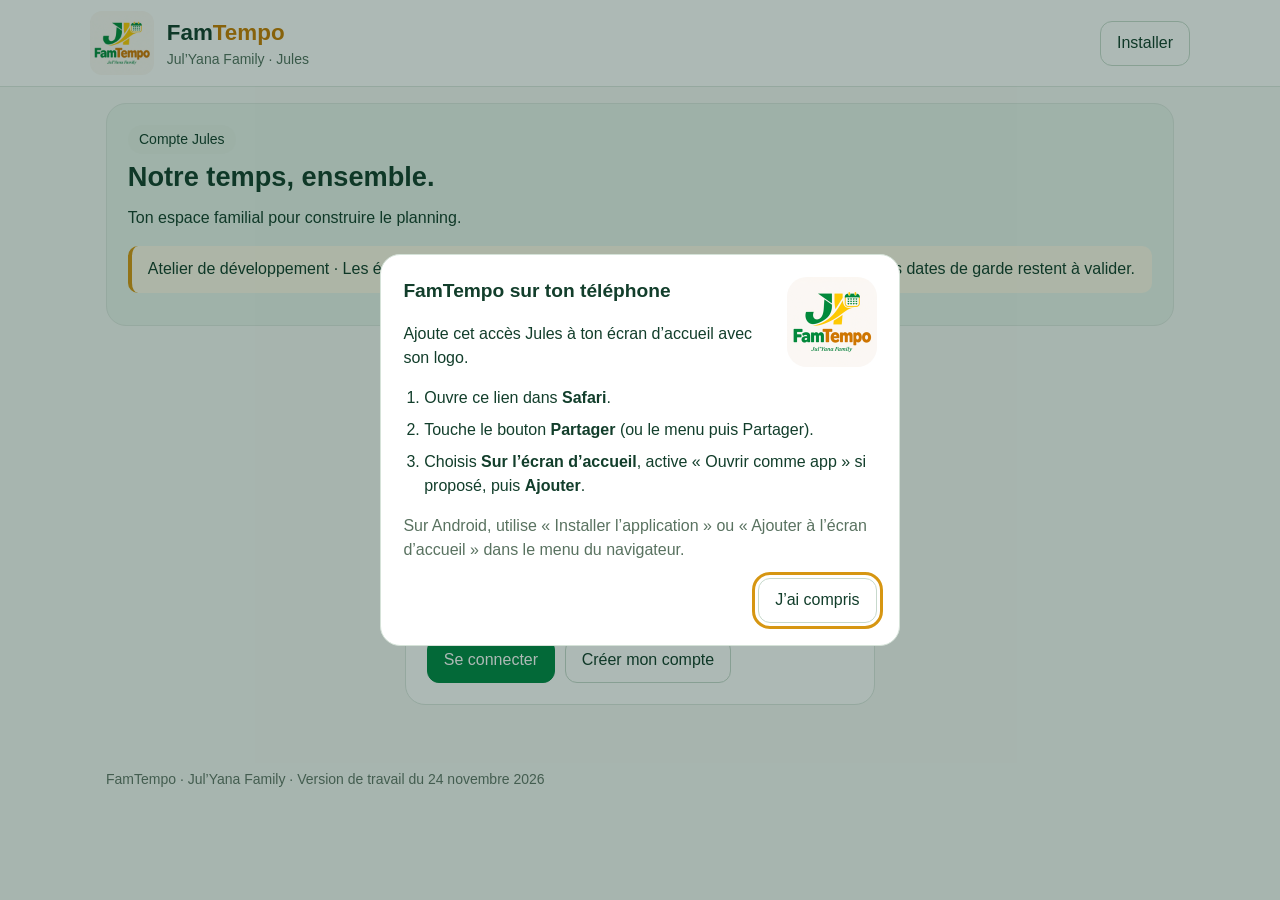
==== famtempo/index.html @ f8d52c72 "Keep the account email private on the public sign-in page" ====
<!doctype html><html lang="fr"><head><meta charset="utf-8"><meta name="viewport" content="width=device-width,initial-scale=1,viewport-fit=cover"><meta name="theme-color" content="#008744"><meta name="apple-mobile-web-app-capable" content="yes"><meta name="apple-mobile-web-app-status-bar-style" content="default"><meta name="apple-mobile-web-app-title" content="FamTempo"><meta name="referrer" content="no-referrer"><meta name="robots" content="noindex,nofollow"><title>FamTempo · Jules</title><link rel="apple-touch-icon" sizes="180x180" href="/famtempo/assets/jules-180.png"><link rel="icon" href="/famtempo/assets/jules-192.png"><link rel="manifest" href="./manifest.webmanifest"><link rel="stylesheet" href="/famtempo/style.css?v=1"><script defer src="/famtempo/app.js?v=1"></script></head>
<body data-profile="jules"><header><img src="/famtempo/assets/jules-192.png" alt="Logo FamTempo Jules"><div><div class="brand">Fam<span>Tempo</span></div><div class="sub">Jul’Yana Family · Jules</div></div><div class="header-actions"><button id="install-open">Installer</button></div></header><main>
<section class="panel hero"><span class="badge">Compte Jules</span><h1>Notre temps, ensemble.</h1><p>Ton espace familial pour construire le planning.</p><div class="notice">Atelier de développement · Les événements sont des exemples fictifs partagés entre les quatre accès. Les dates de garde restent à valider.</div></section>
<p id="status" role="status" aria-live="polite"></p>
<section id="auth" class="panel auth" ><h2>Bienvenue Jules</h2><p>Connecte-toi à ton compte personnel.</p><form id="auth-form"><label>E-mail<input id="email" type="email" autocomplete="username" required></label><label>Mot de passe<input id="password" type="password" autocomplete="current-password" minlength="8" required></label><div class="row"><button class="primary" id="signin">Se connecter</button><button id="signup" type="button">Créer mon compte</button></div></form></section>
<section id="app" hidden><div class="panel"><div class="row between"><label>Vue <select id="calendar-view"></select></label><div class="row"><button id="refresh">Actualiser</button><button id="new-event" class="primary">Ajouter</button></div></div><div id="filters" class="filters"></div><div class="row month-nav between"><button id="prev" aria-label="Mois précédent">‹</button><h2 id="month" class="month-label"></h2><button id="next" aria-label="Mois suivant">›</button></div><div id="grid" class="calendar" aria-label="Calendrier mensuel"></div><p class="muted sub">Chaque journée représente la nuit qui suit. Le jour de fin correspond au passage et n’est pas compté comme une nuit.</p><p id="sync" class="sync" aria-live="polite">Connexion…</p><h2>Les périodes du mois</h2><div id="agenda"></div></div><div class="row between"><span class="muted sub">Propositions modifiables selon les droits du profil.</span><button id="logout" hidden>Se déconnecter</button></div></section>
</main><footer>FamTempo · Jul’Yana Family · Version de travail du 24 novembre 2026</footer>
<dialog id="event-dialog"><h2 id="event-heading"></h2><p id="edit-note" class="muted"></p><form id="event-form"><input id="event-id" type="hidden"><input id="event-revision" type="hidden"><label>Calendrier<select id="event-calendar" required></select></label><label>Intitulé<input id="event-title" maxlength="160" required></label><label>Début<input id="event-start" type="date" required></label><label>Heure de passage (facultative)<input id="event-start-time" type="time"></label><label>Fin · jour de passage<input id="event-end" type="date" required></label><label>Heure de fin (facultative)<input id="event-end-time" type="time"></label><p id="event-error" class="error" role="alert"></p><div class="actions"><button type="button" id="close-event">Fermer</button><button class="primary" id="save-event">Enregistrer</button></div></form></dialog>
<dialog id="install-dialog" class="install"><img class="install-icon" src="/famtempo/assets/jules-180.png" alt="Icône Jules"><h2>FamTempo sur ton téléphone</h2><p>Ajoute cet accès Jules à ton écran d’accueil avec son logo.</p><ol><li>Ouvre ce lien dans <strong>Safari</strong>.</li><li>Touche le bouton <strong>Partager</strong> (ou le menu puis Partager).</li><li>Choisis <strong>Sur l’écran d’accueil</strong>, active « Ouvrir comme app » si proposé, puis <strong>Ajouter</strong>.</li></ol><p class="muted">Sur Android, utilise « Installer l’application » ou « Ajouter à l’écran d’accueil » dans le menu du navigateur.</p><button id="native-install" class="primary" hidden>Installer l’application</button><div class="actions"><button id="install-close">J’ai compris</button></div></dialog>
<dialog id="password-dialog"><h2>Active ton compte Jules</h2><p>Choisis ton mot de passe personnel pour retrouver FamTempo sur tes appareils.</p><form id="password-form"><label>Nouveau mot de passe<input id="new-password" type="password" autocomplete="new-password" minlength="10" required></label><p id="password-error" class="error" role="alert"></p><button id="set-password" class="primary">Enregistrer mon mot de passe</button></form></dialog>
</body></html>
---- famtempo/style.css ----
:root{font:16px/1.5 -apple-system,BlinkMacSystemFont,'Segoe UI',sans-serif;color:#123e2b;background:#f6f8f5;--green:#008744;--amber:#c67d00}*{box-sizing:border-box}body{margin:0;padding-bottom:env(safe-area-inset-bottom)}button,input,select{font:inherit}button,select{min-height:44px}button{cursor:pointer;border:1px solid #c7d9cc;border-radius:12px;background:white;padding:.6rem 1rem;color:#123e2b}button.primary{background:#008744;color:white;border-color:#008744}button:disabled{opacity:.5;cursor:wait}button:focus-visible,a:focus-visible,input:focus-visible,select:focus-visible{outline:3px solid #d69612;outline-offset:3px}header{background:white;border-bottom:1px solid #dce6df;padding:.7rem max(1rem,calc((100vw - 1100px)/2));display:flex;align-items:center;gap:.8rem}header img{width:64px;height:64px;object-fit:contain;border-radius:12px}.brand{font-size:1.4rem;font-weight:800}.brand span{color:var(--amber)}.sub{font-size:.875rem;color:#52705e}.header-actions{margin-left:auto}main{max-width:1100px;margin:auto;padding:1rem}h1{font-size:1.7rem;margin:.2rem 0}h2{font-size:1.2rem}p{margin:.5rem 0 1rem}.panel{background:white;border:1px solid #dce6df;border-radius:20px;padding:1.3rem;margin-bottom:1rem}.hero{background:#e9f4ec}.badge{display:inline-block;background:#e7f1e8;border-radius:20px;padding:.25rem .7rem;font-size:.875rem}.notice{border-left:4px solid #d69612;padding:.7rem 1rem;background:#fff9e9;border-radius:10px;margin:.7rem 0}label{display:block;margin:.6rem 0}input,select{border:1px solid #c4d5ca;border-radius:10px;padding:.6rem;background:white;max-width:100%;color:#123e2b}input:not([type=checkbox]),form select{width:100%}.auth{max-width:470px;margin:2rem auto}.row{display:flex;gap:.6rem;align-items:center;flex-wrap:wrap}.row.between{justify-content:space-between}.muted{color:#597260}.filters{display:flex;flex-wrap:wrap;gap:.5rem}.filters label{border:1px solid #d9e6dc;border-radius:20px;padding:.3rem .7rem;font-size:.875rem}.calendar{display:grid;grid-template-columns:repeat(7,minmax(0,1fr));gap:1px;background:#dce6df;border:1px solid #dce6df;border-radius:16px;overflow:hidden;margin:1rem 0}.weekday{background:#edf4ee;text-align:center;padding:.5rem;font-size:.875rem;font-weight:600}.day{background:white;min-height:120px;padding:.35rem;overflow:hidden}.day.empty{background:#f4f7f3}.number{font-size:.875rem;margin-bottom:.3rem}.today .number{background:#008744;color:white;border-radius:20px;width:27px;text-align:center}.event{display:block;width:100%;min-height:0;text-align:left;border:0;border-left:3px solid var(--event-color);border-radius:5px;background:#edf5ef;padding:.25rem .3rem;margin-bottom:.3rem;font-size:.8rem;overflow-wrap:anywhere}.event.proposed{border-left-style:dashed}.agenda-item{padding:.7rem 0;border-bottom:1px solid #e2eae4}.agenda-item button{text-align:left;width:100%}.sync{font-size:.875rem}.error{color:#a22b20}.ok{color:#006b39}[hidden]{display:none!important}dialog{border:1px solid #d5e2d8;border-radius:20px;max-width:520px;width:calc(100% - 2rem);padding:1.4rem;color:#123e2b}dialog::backdrop{background:#0b2f2255}dialog h2{margin-top:0}.actions{display:flex;gap:.6rem;flex-wrap:wrap;justify-content:flex-end;margin-top:1rem}.install-icon{width:90px;border-radius:20px;float:right;margin:0 0 1rem 1rem}.install ol{padding-left:1.3rem}.install li{margin:.5rem 0}a{color:#00753c}.nav-link{font-size:.875rem}footer{max-width:1100px;margin:auto;padding:1rem;color:#607567;font-size:.875rem}@media(max-width:600px){main{padding:.7rem}.panel{padding:1rem;border-radius:16px}header{padding:.5rem .7rem}header img{width:50px;height:50px}.brand{font-size:1.2rem}.day{min-height:86px;padding:.2rem}.event{font-size:.68rem;padding:.18rem .2rem}.weekday{font-size:.75rem}.month-label{font-size:1.1rem}.month-nav{width:100%;justify-content:space-between}.header-actions button{padding:.4rem .6rem;font-size:.875rem}}
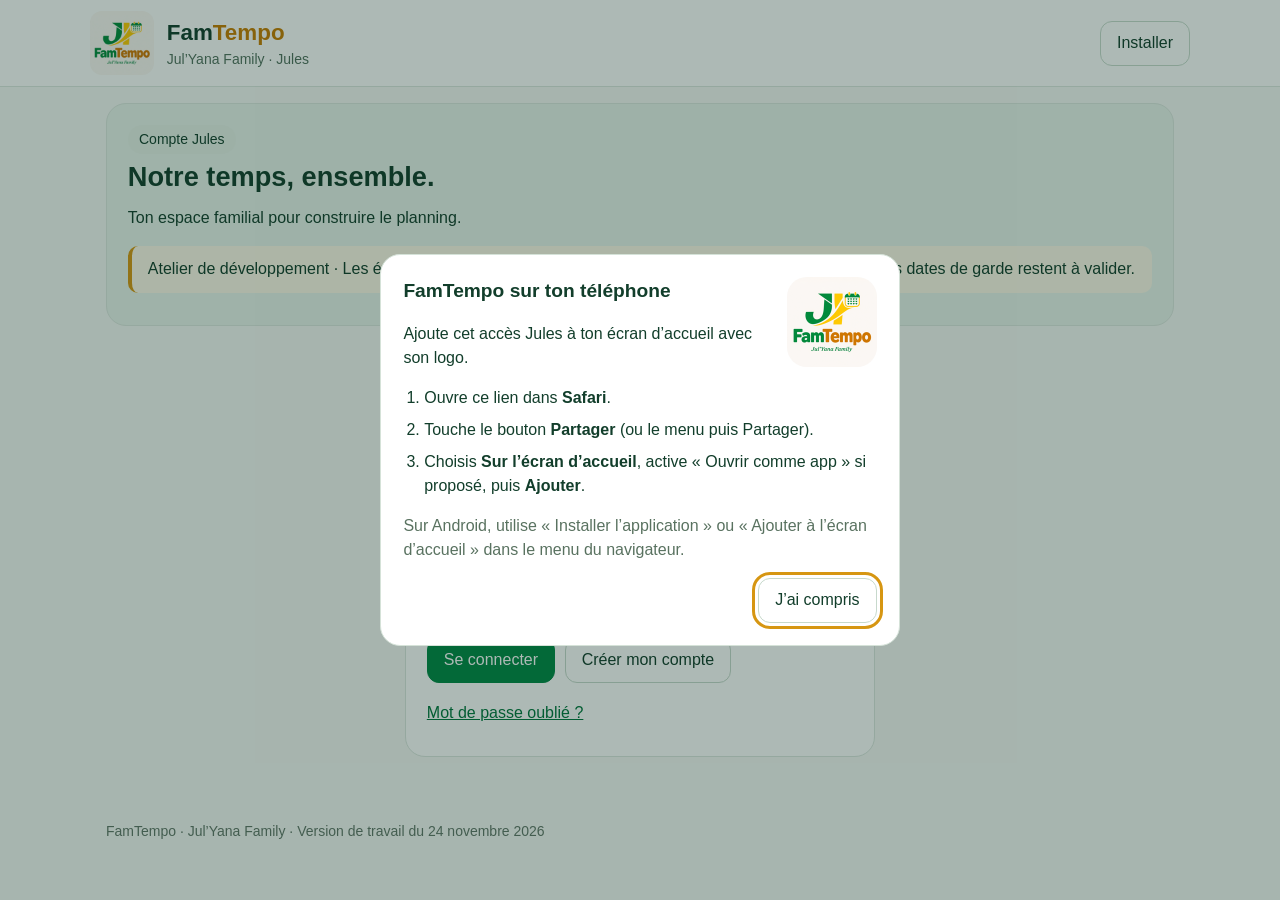
==== commit 0191af0f: "Add forgotten password email flow and handle Supabase recovery redirects" ====
--- a/famtempo/index.html
+++ b/famtempo/index.html
@@ -1,11 +1,13 @@
-<!doctype html><html lang="fr"><head><meta charset="utf-8"><meta name="viewport" content="width=device-width,initial-scale=1,viewport-fit=cover"><meta name="theme-color" content="#008744"><meta name="apple-mobile-web-app-capable" content="yes"><meta name="apple-mobile-web-app-status-bar-style" content="default"><meta name="apple-mobile-web-app-title" content="FamTempo"><meta name="referrer" content="no-referrer"><meta name="robots" content="noindex,nofollow"><title>FamTempo · Jules</title><link rel="apple-touch-icon" sizes="180x180" href="/famtempo/assets/jules-180.png"><link rel="icon" href="/famtempo/assets/jules-192.png"><link rel="manifest" href="./manifest.webmanifest"><link rel="stylesheet" href="/famtempo/style.css?v=1"><script defer src="/famtempo/app.js?v=1"></script></head>
+<!doctype html><html lang="fr"><head><meta charset="utf-8"><meta name="viewport" content="width=device-width,initial-scale=1,viewport-fit=cover"><meta name="theme-color" content="#008744"><meta name="apple-mobile-web-app-capable" content="yes"><meta name="apple-mobile-web-app-status-bar-style" content="default"><meta name="apple-mobile-web-app-title" content="FamTempo"><meta name="referrer" content="no-referrer"><meta name="robots" content="noindex,nofollow"><title>FamTempo · Jules</title><link rel="apple-touch-icon" sizes="180x180" href="/famtempo/assets/jules-180.png"><link rel="icon" href="/famtempo/assets/jules-192.png"><link rel="manifest" href="./manifest.webmanifest"><link rel="stylesheet" href="/famtempo/style.css?v=5"><script type="module" src="/famtempo/app.js?v=5"></script></head>
 <body data-profile="jules"><header><img src="/famtempo/assets/jules-192.png" alt="Logo FamTempo Jules"><div><div class="brand">Fam<span>Tempo</span></div><div class="sub">Jul’Yana Family · Jules</div></div><div class="header-actions"><button id="install-open">Installer</button></div></header><main>
 <section class="panel hero"><span class="badge">Compte Jules</span><h1>Notre temps, ensemble.</h1><p>Ton espace familial pour construire le planning.</p><div class="notice">Atelier de développement · Les événements sont des exemples fictifs partagés entre les quatre accès. Les dates de garde restent à valider.</div></section>
 <p id="status" role="status" aria-live="polite"></p>
-<section id="auth" class="panel auth" ><h2>Bienvenue Jules</h2><p>Connecte-toi à ton compte personnel.</p><form id="auth-form"><label>E-mail<input id="email" type="email" autocomplete="username" required></label><label>Mot de passe<input id="password" type="password" autocomplete="current-password" minlength="8" required></label><div class="row"><button class="primary" id="signin">Se connecter</button><button id="signup" type="button">Créer mon compte</button></div></form></section>
-<section id="app" hidden><div class="panel"><div class="row between"><label>Vue <select id="calendar-view"></select></label><div class="row"><button id="refresh">Actualiser</button><button id="new-event" class="primary">Ajouter</button></div></div><div id="filters" class="filters"></div><div class="row month-nav between"><button id="prev" aria-label="Mois précédent">‹</button><h2 id="month" class="month-label"></h2><button id="next" aria-label="Mois suivant">›</button></div><div id="grid" class="calendar" aria-label="Calendrier mensuel"></div><p class="muted sub">Chaque journée représente la nuit qui suit. Le jour de fin correspond au passage et n’est pas compté comme une nuit.</p><p id="sync" class="sync" aria-live="polite">Connexion…</p><h2>Les périodes du mois</h2><div id="agenda"></div></div><div class="row between"><span class="muted sub">Propositions modifiables selon les droits du profil.</span><button id="logout" hidden>Se déconnecter</button></div></section>
+<section id="auth" class="panel auth" ><h2>Bienvenue Jules</h2><p>Connecte-toi à ton compte personnel.</p><form id="auth-form"><label>E-mail<input id="email" type="email" autocomplete="username" required></label><label>Mot de passe<input id="password" type="password" autocomplete="current-password" minlength="8" required></label><div class="row"><button class="primary" id="signin">Se connecter</button><button id="signup" type="button">Créer mon compte</button></div></form><button id="forgot-password" type="button" class="text-button">Mot de passe oublié ?</button></section>
+<section id="app" hidden><div class="panel"><div class="row between"><label>Vue <select id="calendar-view"></select></label><div class="row"><button id="refresh">Actualiser</button><button id="new-custody" class="primary">Ajouter une garde</button><button id="new-event">Autre événement</button></div></div><div class="row planning-actions"><button id="new-alternance">Créer une alternance</button><button id="new-vacation">Prévoir des vacances</button></div><div id="filters" class="filters"></div><div class="row month-nav between"><button id="prev" aria-label="Mois précédent">‹</button><h2 id="month" class="month-label"></h2><button id="next" aria-label="Mois suivant">›</button></div><div id="grid" class="calendar" aria-label="Calendrier mensuel"></div><p class="muted sub">Chaque journée représente la nuit qui suit. Le jour de fin correspond au passage et n’est pas compté comme une nuit.</p><p id="sync" class="sync" aria-live="polite">Connexion…</p><h2>Les périodes du mois</h2><div id="agenda"></div></div><div class="row between"><span class="muted sub">Propositions modifiables selon les droits du profil.</span><button id="logout" hidden>Se déconnecter</button></div></section>
 </main><footer>FamTempo · Jul’Yana Family · Version de travail du 24 novembre 2026</footer>
-<dialog id="event-dialog"><h2 id="event-heading"></h2><p id="edit-note" class="muted"></p><form id="event-form"><input id="event-id" type="hidden"><input id="event-revision" type="hidden"><label>Calendrier<select id="event-calendar" required></select></label><label>Intitulé<input id="event-title" maxlength="160" required></label><label>Début<input id="event-start" type="date" required></label><label>Heure de passage (facultative)<input id="event-start-time" type="time"></label><label>Fin · jour de passage<input id="event-end" type="date" required></label><label>Heure de fin (facultative)<input id="event-end-time" type="time"></label><p id="event-error" class="error" role="alert"></p><div class="actions"><button type="button" id="close-event">Fermer</button><button class="primary" id="save-event">Enregistrer</button></div></form></dialog>
+<dialog id="event-dialog"><h2 id="event-heading"></h2><p id="edit-note" class="muted"></p><form id="event-form"><input id="event-id" type="hidden"><input id="event-revision" type="hidden"><label id="event-calendar-label">Enfant<select id="event-calendar" required></select></label><div id="custody-fields" hidden><label>Chez quel parent ?<select id="custody-parent"></select></label><p id="time-zone" class="muted sub"></p></div><label id="title-field">Intitulé<input id="event-title" maxlength="160" required></label><label>Début<input id="event-start" type="date" required></label><label>Heure de passage (facultative)<input id="event-start-time" type="time"></label><label>Retour · jour de passage<input id="event-end" type="date" required></label><label>Heure de fin (facultative)<input id="event-end-time" type="time"></label><p id="custody-summary" class="custody-summary" aria-live="polite" hidden></p><p id="custody-warning" class="notice" role="status" hidden></p><p id="event-error" class="error" role="alert"></p><div class="actions"><button type="button" id="close-event">Fermer</button><button class="primary" id="save-event">Enregistrer</button></div></form></dialog>
+<dialog id="planning-dialog"><h2 id="planning-heading"></h2><p id="planning-note"></p><form id="planning-form"><label>Enfant<select id="planning-child" required></select></label><label id="planning-parent-label">Parent<select id="planning-parent" required></select></label><label id="planning-start-label">Début<input id="planning-start" type="date" required></label><label id="planning-end-label">Fin<input id="planning-end" type="date" required></label><label>Heure des passages<input id="planning-time" type="time"></label><p id="planning-zone" class="muted sub"></p><p id="planning-count" class="custody-summary" aria-live="polite"></p><ul id="planning-preview" class="planning-preview"></ul><p id="planning-error" class="error" role="alert"></p><div class="actions"><button id="planning-close" type="button">Fermer</button><button id="planning-save" class="primary">Enregistrer</button></div></form></dialog>
 <dialog id="install-dialog" class="install"><img class="install-icon" src="/famtempo/assets/jules-180.png" alt="Icône Jules"><h2>FamTempo sur ton téléphone</h2><p>Ajoute cet accès Jules à ton écran d’accueil avec son logo.</p><ol><li>Ouvre ce lien dans <strong>Safari</strong>.</li><li>Touche le bouton <strong>Partager</strong> (ou le menu puis Partager).</li><li>Choisis <strong>Sur l’écran d’accueil</strong>, active « Ouvrir comme app » si proposé, puis <strong>Ajouter</strong>.</li></ol><p class="muted">Sur Android, utilise « Installer l’application » ou « Ajouter à l’écran d’accueil » dans le menu du navigateur.</p><button id="native-install" class="primary" hidden>Installer l’application</button><div class="actions"><button id="install-close">J’ai compris</button></div></dialog>
-<dialog id="password-dialog"><h2>Active ton compte Jules</h2><p>Choisis ton mot de passe personnel pour retrouver FamTempo sur tes appareils.</p><form id="password-form"><label>Nouveau mot de passe<input id="new-password" type="password" autocomplete="new-password" minlength="10" required></label><p id="password-error" class="error" role="alert"></p><button id="set-password" class="primary">Enregistrer mon mot de passe</button></form></dialog>
+<dialog id="recovery-dialog"><h2>Mot de passe oublié ?</h2><p>Indique l’adresse de ton compte FamTempo pour recevoir un lien de réinitialisation.</p><form id="recovery-form"><label>Adresse e-mail<input id="recovery-email" type="email" autocomplete="email" required></label><p id="recovery-status" role="status" aria-live="polite"></p><div class="actions"><button id="recovery-close" type="button">Fermer</button><button id="recovery-send" class="primary">Recevoir le lien</button></div></form></dialog>
+<dialog id="password-dialog"><h2 id="password-heading">Nouveau mot de passe</h2><p>Choisis ton mot de passe personnel pour retrouver FamTempo sur tes appareils.</p><form id="password-form"><label>Nouveau mot de passe<input id="new-password" type="password" autocomplete="new-password" minlength="10" required></label><label>Confirme ton mot de passe<input id="confirm-password" type="password" autocomplete="new-password" minlength="10" required></label><p id="password-error" class="error" role="alert"></p><button id="set-password" class="primary">Enregistrer mon mot de passe</button></form></dialog>
 </body></html>
--- a/famtempo/style.css
+++ b/famtempo/style.css
@@ -1 +1,7 @@
 :root{font:16px/1.5 -apple-system,BlinkMacSystemFont,'Segoe UI',sans-serif;color:#123e2b;background:#f6f8f5;--green:#008744;--amber:#c67d00}*{box-sizing:border-box}body{margin:0;padding-bottom:env(safe-area-inset-bottom)}button,input,select{font:inherit}button,select{min-height:44px}button{cursor:pointer;border:1px solid #c7d9cc;border-radius:12px;background:white;padding:.6rem 1rem;color:#123e2b}button.primary{background:#008744;color:white;border-color:#008744}button:disabled{opacity:.5;cursor:wait}button:focus-visible,a:focus-visible,input:focus-visible,select:focus-visible{outline:3px solid #d69612;outline-offset:3px}header{background:white;border-bottom:1px solid #dce6df;padding:.7rem max(1rem,calc((100vw - 1100px)/2));display:flex;align-items:center;gap:.8rem}header img{width:64px;height:64px;object-fit:contain;border-radius:12px}.brand{font-size:1.4rem;font-weight:800}.brand span{color:var(--amber)}.sub{font-size:.875rem;color:#52705e}.header-actions{margin-left:auto}main{max-width:1100px;margin:auto;padding:1rem}h1{font-size:1.7rem;margin:.2rem 0}h2{font-size:1.2rem}p{margin:.5rem 0 1rem}.panel{background:white;border:1px solid #dce6df;border-radius:20px;padding:1.3rem;margin-bottom:1rem}.hero{background:#e9f4ec}.badge{display:inline-block;background:#e7f1e8;border-radius:20px;padding:.25rem .7rem;font-size:.875rem}.notice{border-left:4px solid #d69612;padding:.7rem 1rem;background:#fff9e9;border-radius:10px;margin:.7rem 0}label{display:block;margin:.6rem 0}input,select{border:1px solid #c4d5ca;border-radius:10px;padding:.6rem;background:white;max-width:100%;color:#123e2b}input:not([type=checkbox]),form select{width:100%}.auth{max-width:470px;margin:2rem auto}.row{display:flex;gap:.6rem;align-items:center;flex-wrap:wrap}.row.between{justify-content:space-between}.muted{color:#597260}.filters{display:flex;flex-wrap:wrap;gap:.5rem}.filters label{border:1px solid #d9e6dc;border-radius:20px;padding:.3rem .7rem;font-size:.875rem}.calendar{display:grid;grid-template-columns:repeat(7,minmax(0,1fr));gap:1px;background:#dce6df;border:1px solid #dce6df;border-radius:16px;overflow:hidden;margin:1rem 0}.weekday{background:#edf4ee;text-align:center;padding:.5rem;font-size:.875rem;font-weight:600}.day{background:white;min-height:120px;padding:.35rem;overflow:hidden}.day.empty{background:#f4f7f3}.number{font-size:.875rem;margin-bottom:.3rem}.today .number{background:#008744;color:white;border-radius:20px;width:27px;text-align:center}.event{display:block;width:100%;min-height:0;text-align:left;border:0;border-left:3px solid var(--event-color);border-radius:5px;background:#edf5ef;padding:.25rem .3rem;margin-bottom:.3rem;font-size:.8rem;overflow-wrap:anywhere}.event.proposed{border-left-style:dashed}.agenda-item{padding:.7rem 0;border-bottom:1px solid #e2eae4}.agenda-item button{text-align:left;width:100%}.sync{font-size:.875rem}.error{color:#a22b20}.ok{color:#006b39}[hidden]{display:none!important}dialog{border:1px solid #d5e2d8;border-radius:20px;max-width:520px;width:calc(100% - 2rem);padding:1.4rem;color:#123e2b}dialog::backdrop{background:#0b2f2255}dialog h2{margin-top:0}.actions{display:flex;gap:.6rem;flex-wrap:wrap;justify-content:flex-end;margin-top:1rem}.install-icon{width:90px;border-radius:20px;float:right;margin:0 0 1rem 1rem}.install ol{padding-left:1.3rem}.install li{margin:.5rem 0}a{color:#00753c}.nav-link{font-size:.875rem}footer{max-width:1100px;margin:auto;padding:1rem;color:#607567;font-size:.875rem}@media(max-width:600px){main{padding:.7rem}.panel{padding:1rem;border-radius:16px}header{padding:.5rem .7rem}header img{width:50px;height:50px}.brand{font-size:1.2rem}.day{min-height:86px;padding:.2rem}.event{font-size:.68rem;padding:.18rem .2rem}.weekday{font-size:.75rem}.month-label{font-size:1.1rem}.month-nav{width:100%;justify-content:space-between}.header-actions button{padding:.4rem .6rem;font-size:.875rem}}
+
+.day-add{min-height:30px;min-width:30px;padding:0;border:0;background:transparent;font-size:.875rem;font-weight:600;border-radius:50%}.day-add:hover{background:#d8eddf}.custody-summary{padding:.8rem;background:#e9f4ec;border-radius:12px;font-weight:600}dialog{max-height:calc(100dvh - 2rem);overflow-y:auto}#custody-fields label{font-weight:600}#event-form .actions{position:sticky;bottom:-1.4rem;background:white;padding:.8rem 0;margin-bottom:-.4rem}#new-custody{white-space:nowrap}@media(max-width:600px){.event{font-size:.75rem}.day{min-height:100px}.day-add{min-height:32px;min-width:30px}}
+
+.planning-actions{margin:.5rem 0 1rem}.planning-preview{padding-left:1.3rem;max-height:180px;overflow:auto;font-size:.875rem}.planning-preview li{margin:.4rem 0}#planning-form .actions{position:sticky;bottom:-1.4rem;background:white;padding:.7rem 0}
+
+.text-button{border:0;background:transparent;text-decoration:underline;color:#00753c;padding:.5rem 0;margin-top:.5rem}
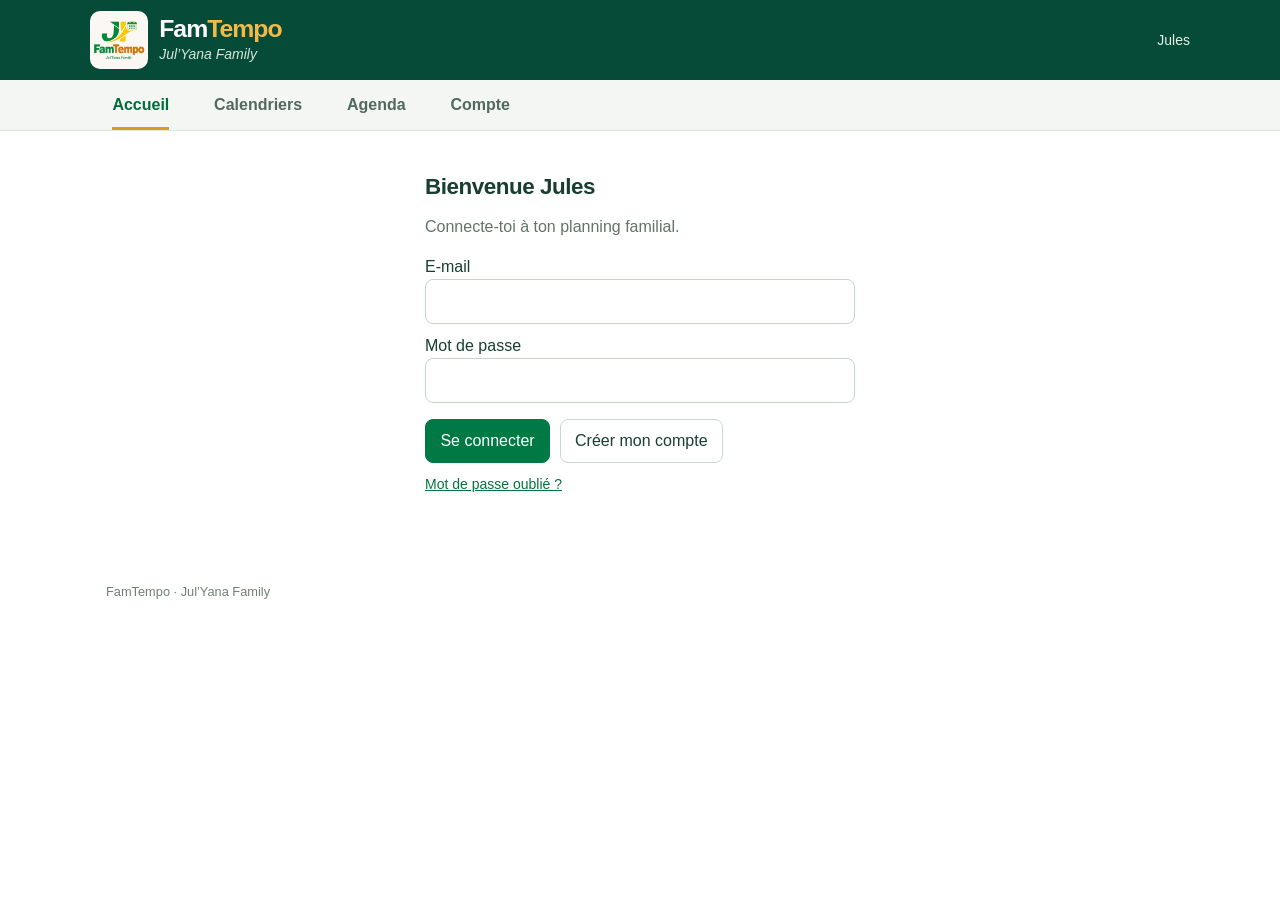
==== commit 03cb11a3: "Make FamTempo mobile friendly with monthly home and compact navigation" ====
--- a/famtempo/index.html
+++ b/famtempo/index.html
@@ -1,10 +1,15 @@
-<!doctype html><html lang="fr"><head><meta charset="utf-8"><meta name="viewport" content="width=device-width,initial-scale=1,viewport-fit=cover"><meta name="theme-color" content="#008744"><meta name="apple-mobile-web-app-capable" content="yes"><meta name="apple-mobile-web-app-status-bar-style" content="default"><meta name="apple-mobile-web-app-title" content="FamTempo"><meta name="referrer" content="no-referrer"><meta name="robots" content="noindex,nofollow"><title>FamTempo · Jules</title><link rel="apple-touch-icon" sizes="180x180" href="/famtempo/assets/jules-180.png"><link rel="icon" href="/famtempo/assets/jules-192.png"><link rel="manifest" href="./manifest.webmanifest"><link rel="stylesheet" href="/famtempo/style.css?v=5"><script type="module" src="/famtempo/app.js?v=5"></script></head>
-<body data-profile="jules"><header><img src="/famtempo/assets/jules-192.png" alt="Logo FamTempo Jules"><div><div class="brand">Fam<span>Tempo</span></div><div class="sub">Jul’Yana Family · Jules</div></div><div class="header-actions"><button id="install-open">Installer</button></div></header><main>
-<section class="panel hero"><span class="badge">Compte Jules</span><h1>Notre temps, ensemble.</h1><p>Ton espace familial pour construire le planning.</p><div class="notice">Atelier de développement · Les événements sont des exemples fictifs partagés entre les quatre accès. Les dates de garde restent à valider.</div></section>
+<!doctype html><html lang="fr"><head><meta charset="utf-8"><meta name="viewport" content="width=device-width,initial-scale=1,viewport-fit=cover"><meta name="theme-color" content="#008744"><meta name="apple-mobile-web-app-capable" content="yes"><meta name="apple-mobile-web-app-status-bar-style" content="default"><meta name="apple-mobile-web-app-title" content="FamTempo"><meta name="referrer" content="no-referrer"><meta name="robots" content="noindex,nofollow"><title>FamTempo · Jules</title><link rel="apple-touch-icon" sizes="180x180" href="/famtempo/assets/jules-180.png"><link rel="icon" href="/famtempo/assets/jules-192.png"><link rel="manifest" href="./manifest.webmanifest"><link rel="stylesheet" href="/famtempo/style.css?v=6"><script type="module" src="/famtempo/app.js?v=6"></script></head>
+<body data-profile="jules"><header class="topbar"><div class="header-inner"><img src="/famtempo/assets/jules-192.png" alt="Logo FamTempo"><div><div class="brand">Fam<span>Tempo</span></div><div class="sub signature">Jul’Yana Family</div></div><span class="profile-name">Jules</span></div></header>
+<nav class="subnav" aria-label="Navigation principale"><div class="nav-inner"><button data-tab="home" aria-current="page">Accueil</button><button data-tab="calendars">Calendriers</button><button data-tab="agenda">Agenda</button><button data-tab="account">Compte</button></div></nav><main>
 <p id="status" role="status" aria-live="polite"></p>
-<section id="auth" class="panel auth" ><h2>Bienvenue Jules</h2><p>Connecte-toi à ton compte personnel.</p><form id="auth-form"><label>E-mail<input id="email" type="email" autocomplete="username" required></label><label>Mot de passe<input id="password" type="password" autocomplete="current-password" minlength="8" required></label><div class="row"><button class="primary" id="signin">Se connecter</button><button id="signup" type="button">Créer mon compte</button></div></form><button id="forgot-password" type="button" class="text-button">Mot de passe oublié ?</button></section>
-<section id="app" hidden><div class="panel"><div class="row between"><label>Vue <select id="calendar-view"></select></label><div class="row"><button id="refresh">Actualiser</button><button id="new-custody" class="primary">Ajouter une garde</button><button id="new-event">Autre événement</button></div></div><div class="row planning-actions"><button id="new-alternance">Créer une alternance</button><button id="new-vacation">Prévoir des vacances</button></div><div id="filters" class="filters"></div><div class="row month-nav between"><button id="prev" aria-label="Mois précédent">‹</button><h2 id="month" class="month-label"></h2><button id="next" aria-label="Mois suivant">›</button></div><div id="grid" class="calendar" aria-label="Calendrier mensuel"></div><p class="muted sub">Chaque journée représente la nuit qui suit. Le jour de fin correspond au passage et n’est pas compté comme une nuit.</p><p id="sync" class="sync" aria-live="polite">Connexion…</p><h2>Les périodes du mois</h2><div id="agenda"></div></div><div class="row between"><span class="muted sub">Propositions modifiables selon les droits du profil.</span><button id="logout" hidden>Se déconnecter</button></div></section>
-</main><footer>FamTempo · Jul’Yana Family · Version de travail du 24 novembre 2026</footer>
+<section id="auth" class="auth" ><h1>Bienvenue Jules</h1><p>Connecte-toi à ton planning familial.</p><form id="auth-form"><label>E-mail<input id="email" type="email" autocomplete="username" required></label><label>Mot de passe<input id="password" type="password" autocomplete="current-password" minlength="8" required></label><div class="row"><button class="primary" id="signin">Se connecter</button><button id="signup" type="button">Créer mon compte</button></div></form><button id="forgot-password" type="button" class="text-button">Mot de passe oublié ?</button></section>
+<section id="app" hidden>
+<section id="view-home" class="tab-view" aria-label="Accueil"><div class="calendar-toolbar"><h1>Mon calendrier</h1><label class="view-select"><span class="sr-only">Vue du calendrier</span><select id="calendar-view"></select></label></div><div class="month-nav"><button id="prev" aria-label="Mois précédent">‹</button><h2 id="month" class="month-label"></h2><button id="next" aria-label="Mois suivant">›</button><button id="today">Ce mois</button></div><div id="grid" class="calendar" aria-label="Calendrier mensuel"></div><div id="calendar-key" class="calendar-key" aria-label="Légende des calendriers"></div><p class="sub muted calendar-note">Les gardes indiquent les nuits passées chez chaque parent.</p></section>
+<section id="view-calendars" class="tab-view" hidden><h1>Mes calendriers</h1><p class="muted">Choisis les calendriers visibles sur l’accueil.</p><div id="filters" class="filters"></div><h2>Organiser les gardes</h2><div class="planning-actions"><button id="new-custody" class="primary">Ajouter une garde</button><button id="new-alternance">Créer une alternance</button><button id="new-vacation">Prévoir des vacances</button><button id="new-event">Autre événement</button></div><p class="sub muted">Chaque journée représente la nuit qui suit. Le jour du retour n’est pas compté comme une nuit.</p></section>
+<section id="view-agenda" class="tab-view" hidden><h1>Agenda</h1><p id="agenda-month" class="muted"></p><div id="agenda"></div></section>
+<section id="view-account" class="tab-view" hidden><h1>Mon compte</h1><p>Jules · Compte personnel</p><p class="sub muted">Version de travail · Les données actuelles sont des exemples partagés entre les quatre accès.</p><div class="account-actions"><button id="install-open" hidden>Ajouter à l’écran d’accueil</button><button id="logout" hidden>Se déconnecter</button></div></section>
+<div class="sync-bar"><p id="sync" class="sync" aria-live="polite">Connexion…</p><button id="refresh" class="text-button">Actualiser</button></div></section>
+</main><footer>FamTempo · Jul’Yana Family</footer>
 <dialog id="event-dialog"><h2 id="event-heading"></h2><p id="edit-note" class="muted"></p><form id="event-form"><input id="event-id" type="hidden"><input id="event-revision" type="hidden"><label id="event-calendar-label">Enfant<select id="event-calendar" required></select></label><div id="custody-fields" hidden><label>Chez quel parent ?<select id="custody-parent"></select></label><p id="time-zone" class="muted sub"></p></div><label id="title-field">Intitulé<input id="event-title" maxlength="160" required></label><label>Début<input id="event-start" type="date" required></label><label>Heure de passage (facultative)<input id="event-start-time" type="time"></label><label>Retour · jour de passage<input id="event-end" type="date" required></label><label>Heure de fin (facultative)<input id="event-end-time" type="time"></label><p id="custody-summary" class="custody-summary" aria-live="polite" hidden></p><p id="custody-warning" class="notice" role="status" hidden></p><p id="event-error" class="error" role="alert"></p><div class="actions"><button type="button" id="close-event">Fermer</button><button class="primary" id="save-event">Enregistrer</button></div></form></dialog>
 <dialog id="planning-dialog"><h2 id="planning-heading"></h2><p id="planning-note"></p><form id="planning-form"><label>Enfant<select id="planning-child" required></select></label><label id="planning-parent-label">Parent<select id="planning-parent" required></select></label><label id="planning-start-label">Début<input id="planning-start" type="date" required></label><label id="planning-end-label">Fin<input id="planning-end" type="date" required></label><label>Heure des passages<input id="planning-time" type="time"></label><p id="planning-zone" class="muted sub"></p><p id="planning-count" class="custody-summary" aria-live="polite"></p><ul id="planning-preview" class="planning-preview"></ul><p id="planning-error" class="error" role="alert"></p><div class="actions"><button id="planning-close" type="button">Fermer</button><button id="planning-save" class="primary">Enregistrer</button></div></form></dialog>
 <dialog id="install-dialog" class="install"><img class="install-icon" src="/famtempo/assets/jules-180.png" alt="Icône Jules"><h2>FamTempo sur ton téléphone</h2><p>Ajoute cet accès Jules à ton écran d’accueil avec son logo.</p><ol><li>Ouvre ce lien dans <strong>Safari</strong>.</li><li>Touche le bouton <strong>Partager</strong> (ou le menu puis Partager).</li><li>Choisis <strong>Sur l’écran d’accueil</strong>, active « Ouvrir comme app » si proposé, puis <strong>Ajouter</strong>.</li></ol><p class="muted">Sur Android, utilise « Installer l’application » ou « Ajouter à l’écran d’accueil » dans le menu du navigateur.</p><button id="native-install" class="primary" hidden>Installer l’application</button><div class="actions"><button id="install-close">J’ai compris</button></div></dialog>
--- a/famtempo/style.css
+++ b/famtempo/style.css
@@ -1,7 +1,3 @@
-:root{font:16px/1.5 -apple-system,BlinkMacSystemFont,'Segoe UI',sans-serif;color:#123e2b;background:#f6f8f5;--green:#008744;--amber:#c67d00}*{box-sizing:border-box}body{margin:0;padding-bottom:env(safe-area-inset-bottom)}button,input,select{font:inherit}button,select{min-height:44px}button{cursor:pointer;border:1px solid #c7d9cc;border-radius:12px;background:white;padding:.6rem 1rem;color:#123e2b}button.primary{background:#008744;color:white;border-color:#008744}button:disabled{opacity:.5;cursor:wait}button:focus-visible,a:focus-visible,input:focus-visible,select:focus-visible{outline:3px solid #d69612;outline-offset:3px}header{background:white;border-bottom:1px solid #dce6df;padding:.7rem max(1rem,calc((100vw - 1100px)/2));display:flex;align-items:center;gap:.8rem}header img{width:64px;height:64px;object-fit:contain;border-radius:12px}.brand{font-size:1.4rem;font-weight:800}.brand span{color:var(--amber)}.sub{font-size:.875rem;color:#52705e}.header-actions{margin-left:auto}main{max-width:1100px;margin:auto;padding:1rem}h1{font-size:1.7rem;margin:.2rem 0}h2{font-size:1.2rem}p{margin:.5rem 0 1rem}.panel{background:white;border:1px solid #dce6df;border-radius:20px;padding:1.3rem;margin-bottom:1rem}.hero{background:#e9f4ec}.badge{display:inline-block;background:#e7f1e8;border-radius:20px;padding:.25rem .7rem;font-size:.875rem}.notice{border-left:4px solid #d69612;padding:.7rem 1rem;background:#fff9e9;border-radius:10px;margin:.7rem 0}label{display:block;margin:.6rem 0}input,select{border:1px solid #c4d5ca;border-radius:10px;padding:.6rem;background:white;max-width:100%;color:#123e2b}input:not([type=checkbox]),form select{width:100%}.auth{max-width:470px;margin:2rem auto}.row{display:flex;gap:.6rem;align-items:center;flex-wrap:wrap}.row.between{justify-content:space-between}.muted{color:#597260}.filters{display:flex;flex-wrap:wrap;gap:.5rem}.filters label{border:1px solid #d9e6dc;border-radius:20px;padding:.3rem .7rem;font-size:.875rem}.calendar{display:grid;grid-template-columns:repeat(7,minmax(0,1fr));gap:1px;background:#dce6df;border:1px solid #dce6df;border-radius:16px;overflow:hidden;margin:1rem 0}.weekday{background:#edf4ee;text-align:center;padding:.5rem;font-size:.875rem;font-weight:600}.day{background:white;min-height:120px;padding:.35rem;overflow:hidden}.day.empty{background:#f4f7f3}.number{font-size:.875rem;margin-bottom:.3rem}.today .number{background:#008744;color:white;border-radius:20px;width:27px;text-align:center}.event{display:block;width:100%;min-height:0;text-align:left;border:0;border-left:3px solid var(--event-color);border-radius:5px;background:#edf5ef;padding:.25rem .3rem;margin-bottom:.3rem;font-size:.8rem;overflow-wrap:anywhere}.event.proposed{border-left-style:dashed}.agenda-item{padding:.7rem 0;border-bottom:1px solid #e2eae4}.agenda-item button{text-align:left;width:100%}.sync{font-size:.875rem}.error{color:#a22b20}.ok{color:#006b39}[hidden]{display:none!important}dialog{border:1px solid #d5e2d8;border-radius:20px;max-width:520px;width:calc(100% - 2rem);padding:1.4rem;color:#123e2b}dialog::backdrop{background:#0b2f2255}dialog h2{margin-top:0}.actions{display:flex;gap:.6rem;flex-wrap:wrap;justify-content:flex-end;margin-top:1rem}.install-icon{width:90px;border-radius:20px;float:right;margin:0 0 1rem 1rem}.install ol{padding-left:1.3rem}.install li{margin:.5rem 0}a{color:#00753c}.nav-link{font-size:.875rem}footer{max-width:1100px;margin:auto;padding:1rem;color:#607567;font-size:.875rem}@media(max-width:600px){main{padding:.7rem}.panel{padding:1rem;border-radius:16px}header{padding:.5rem .7rem}header img{width:50px;height:50px}.brand{font-size:1.2rem}.day{min-height:86px;padding:.2rem}.event{font-size:.68rem;padding:.18rem .2rem}.weekday{font-size:.75rem}.month-label{font-size:1.1rem}.month-nav{width:100%;justify-content:space-between}.header-actions button{padding:.4rem .6rem;font-size:.875rem}}
-
-.day-add{min-height:30px;min-width:30px;padding:0;border:0;background:transparent;font-size:.875rem;font-weight:600;border-radius:50%}.day-add:hover{background:#d8eddf}.custody-summary{padding:.8rem;background:#e9f4ec;border-radius:12px;font-weight:600}dialog{max-height:calc(100dvh - 2rem);overflow-y:auto}#custody-fields label{font-weight:600}#event-form .actions{position:sticky;bottom:-1.4rem;background:white;padding:.8rem 0;margin-bottom:-.4rem}#new-custody{white-space:nowrap}@media(max-width:600px){.event{font-size:.75rem}.day{min-height:100px}.day-add{min-height:32px;min-width:30px}}
-
-.planning-actions{margin:.5rem 0 1rem}.planning-preview{padding-left:1.3rem;max-height:180px;overflow:auto;font-size:.875rem}.planning-preview li{margin:.4rem 0}#planning-form .actions{position:sticky;bottom:-1.4rem;background:white;padding:.7rem 0}
-
-.text-button{border:0;background:transparent;text-decoration:underline;color:#00753c;padding:.5rem 0;margin-top:.5rem}
+:root{font:16px/1.5 -apple-system,BlinkMacSystemFont,'Segoe UI',sans-serif;color:#173e30;background:#fff;--green:#007944;--amber:#dc9a20;--line:#dce6df}*{box-sizing:border-box}body{margin:0;padding-bottom:env(safe-area-inset-bottom)}button,input,select,summary{font:inherit}button,select{min-height:44px}button{cursor:pointer;border:1px solid #c9d8ce;border-radius:8px;background:#fff;padding:.55rem .9rem;color:#173e30}button.primary{background:var(--green);color:white;border-color:var(--green)}button:disabled{opacity:.5;cursor:default}button:focus-visible,a:focus-visible,input:focus-visible,select:focus-visible{outline:3px solid var(--amber);outline-offset:3px}[hidden]{display:none!important}.topbar{background:#064b37;color:#fff;padding:env(safe-area-inset-top) 1rem 0}.header-inner{max-width:1100px;margin:auto;display:flex;align-items:center;gap:.7rem;min-height:80px}.header-inner img{width:58px;height:58px;object-fit:contain;border-radius:10px}.brand{font-size:1.55rem;font-weight:800;line-height:1.15;letter-spacing:-.04em}.brand span{color:#f2ba49}.signature{font-style:italic;color:#d3e5da!important}.sub{font-size:.875rem}.profile-name{margin-left:auto;font-size:.875rem;color:#e3efe7}.subnav{background:#f3f6f3;border-bottom:1px solid var(--line)}.nav-inner{max-width:1100px;margin:auto;display:flex}.subnav button{border:0;border-radius:0;background:transparent;min-height:50px;padding:.7rem 1.4rem;position:relative;font-weight:600;color:#54695d}.subnav button[aria-current]{color:#006d3a}.subnav button[aria-current]:after{content:'';position:absolute;height:3px;background:var(--amber);bottom:0;left:1.4rem;right:1.4rem}main{max-width:1100px;margin:auto;padding:1.1rem 1rem}h1{font-size:1.4rem;line-height:1.25;margin:0 0 .9rem;letter-spacing:-.02em}h2{font-size:1.1rem;margin:1.5rem 0 .7rem}p{margin:.5rem 0 1rem}#status:empty{display:none}#status{font-size:.875rem;margin:0 0 .8rem}.muted{color:#627368}.row{display:flex;align-items:center;gap:.6rem;flex-wrap:wrap}.row.between{justify-content:space-between}.auth{max-width:430px;margin:1.5rem auto 3rem}.auth p{color:#627368}.auth .row{margin-top:1rem}label{display:block;margin:.6rem 0}input,select{border:1px solid #c4d5ca;border-radius:8px;padding:.6rem;background:#fff;max-width:100%;color:#173e30}input:not([type=checkbox]),form select{width:100%}.calendar-toolbar{display:flex;align-items:center;justify-content:space-between;gap:1rem}.calendar-toolbar h1{margin:0}.view-select{margin:0;max-width:58%}.view-select select{width:100%}.month-nav{display:flex;align-items:center;gap:.4rem;margin:1.1rem 0 .75rem}.month-label{margin:0 .5rem 0 0;font-size:1.2rem;min-width:160px;text-transform:capitalize;order:-1;flex:1}.month-nav button{min-width:44px;padding:.3rem .65rem}.calendar{display:grid;grid-template-columns:repeat(7,minmax(0,1fr));gap:1px;background:var(--line);border:1px solid var(--line);margin:0;overflow:hidden}.weekday{background:#f3f6f3;text-align:center;padding:.45rem .15rem;font-size:.875rem;font-weight:600;color:#627368}.day{background:#fff;min-height:115px;padding:.3rem;min-width:0;overflow:hidden}.day.empty{background:#f8faf8}.number{font-size:.875rem;margin-bottom:.25rem}.day-add{min-height:32px;min-width:32px;padding:0;border:0;background:transparent;font-size:.875rem;font-weight:600;border-radius:50%}.day-add:hover{background:#e6f1e9}.today .day-add,.today .number:not(:has(button)){background:var(--green);color:#fff;border-radius:50%}.event{display:block;width:100%;min-height:0;text-align:left;border:0;border-left:3px solid var(--event-color);border-radius:3px;background:#f1f6f2;padding:.22rem .3rem;margin:0 0 .22rem;font-size:.8rem;line-height:1.3;overflow-wrap:anywhere}.event.proposed{border-left-style:dashed}.event-compact{display:none}.calendar-key{display:flex;gap:.4rem 1rem;flex-wrap:wrap;margin:.8rem 0}.legend-item{display:inline-flex;align-items:center;gap:.4rem;font-size:.875rem}.legend-item:before{content:'';width:10px;height:10px;border-radius:2px;background:var(--event-color)}.calendar-note{margin:.4rem 0}.filters{display:flex;flex-wrap:wrap;gap:.5rem;margin:1rem 0 2rem}.filters label{display:flex;align-items:center;gap:.5rem;border:1px solid var(--line);border-left:3px solid var(--event-color);border-radius:6px;padding:.55rem .8rem;margin:0;min-height:44px}.filters input{width:18px;height:18px;accent-color:var(--green)}.planning-actions{display:flex;flex-wrap:wrap;gap:.6rem;margin:1rem 0}.agenda-item{padding:.8rem 0;border-bottom:1px solid var(--line)}.agenda-item button{text-align:left;width:100%}.account-actions{display:flex;gap:.6rem;flex-wrap:wrap;margin:1.5rem 0}.sync-bar{border-top:1px solid var(--line);display:flex;align-items:center;justify-content:space-between;gap:1rem;margin-top:1.1rem;padding-top:.45rem}.sync{font-size:.8rem;margin:0}.text-button{border:0;background:transparent;text-decoration:underline;color:#00753c;padding:.5rem 0;font-size:.875rem}.error{color:#a22b20}.ok{color:#006b39}footer{max-width:1100px;margin:auto;padding:.6rem 1rem 1rem;color:#718076;font-size:.8rem}dialog{border:1px solid var(--line);border-radius:14px;max-width:520px;width:calc(100% - 1.5rem);padding:1.3rem;color:#173e30;max-height:calc(100dvh - 1.5rem);overflow:auto}dialog::backdrop{background:#062b2366}dialog h2{margin:0 0 .8rem}.actions{display:flex;gap:.6rem;flex-wrap:wrap;justify-content:flex-end;margin-top:1rem}.install-icon{width:80px;border-radius:15px;float:right;margin:0 0 .8rem .8rem}.install ol{padding-left:1.3rem}.install li{margin:.5rem 0}a{color:#00753c}.notice{border-left:3px solid var(--amber);padding:.6rem .8rem;background:#fff9eb;margin:.7rem 0}.custody-summary{padding:.7rem 0;font-weight:600;border-block:1px solid var(--line)}#custody-fields label{font-weight:600}#event-form .actions,#planning-form .actions{position:sticky;bottom:-1.3rem;background:#fff;padding:.7rem 0}.planning-preview{padding-left:1.3rem;max-height:180px;overflow:auto;font-size:.875rem}.planning-preview li{margin:.4rem 0}.sr-only{position:absolute;width:1px;height:1px;padding:0;overflow:hidden;clip:rect(0,0,0,0);white-space:nowrap;border:0}
+@media(max-width:600px){.topbar{padding-inline:.75rem}.header-inner{min-height:70px;gap:.6rem}.header-inner img{width:48px;height:48px}.brand{font-size:1.35rem}.signature,.profile-name{font-size:.8rem}.nav-inner{width:100%}.subnav button{flex:1;padding:.6rem .2rem;font-size:.875rem;min-height:48px}.subnav button[aria-current]:after{left:15%;right:15%}main{padding:1rem .6rem}.calendar-toolbar{gap:.5rem}h1{font-size:1.2rem}.view-select select{font-size:.875rem;padding:.5rem .3rem}.month-label{font-size:1.15rem;min-width:0}.month-nav{gap:.2rem;margin:.8rem 0 .6rem}.month-nav button{padding:.3rem .5rem}.month-nav #today{font-size:.8rem;min-width:0}.day{min-height:76px;padding:.2rem .1rem}.weekday{font-size:.75rem;padding:.4rem .05rem}.event{font-size:.75rem;padding:.15rem .12rem;line-height:1.15;border-left-width:2px}.event-full{display:none}.event-compact{display:block;white-space:nowrap;overflow:hidden;text-overflow:ellipsis}.legend-item{font-size:.8rem}.calendar-key{gap:.35rem .7rem;margin:.65rem 0}.calendar-note{font-size:.8rem}.sync{font-size:.75rem}.planning-actions{display:grid;grid-template-columns:1fr 1fr}.planning-actions button{padding:.65rem .5rem;font-size:.875rem}.filters{gap:.4rem}.filters label{font-size:.875rem}.auth{margin-top:1rem}.auth h1{font-size:1.4rem}footer{padding-inline:.6rem}.agenda-item button{font-size:.875rem}}
+@media(display-mode:standalone){#install-open{display:none!important}}
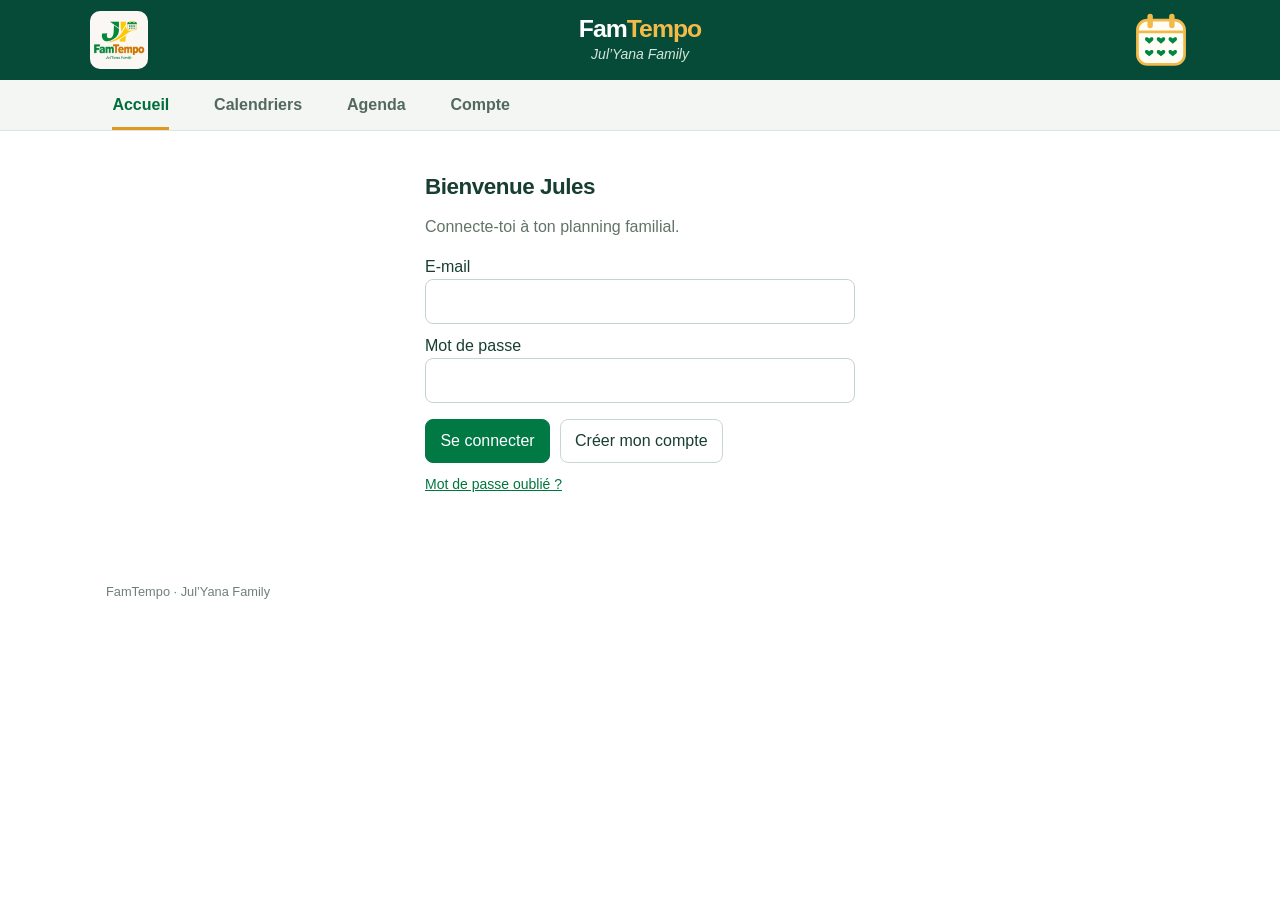
==== commit f1741587: "Center brand with heart calendar and fit mobile monthly view on screen" ====
--- a/famtempo/index.html
+++ b/famtempo/index.html
@@ -1,5 +1,5 @@
-<!doctype html><html lang="fr"><head><meta charset="utf-8"><meta name="viewport" content="width=device-width,initial-scale=1,viewport-fit=cover"><meta name="theme-color" content="#008744"><meta name="apple-mobile-web-app-capable" content="yes"><meta name="apple-mobile-web-app-status-bar-style" content="default"><meta name="apple-mobile-web-app-title" content="FamTempo"><meta name="referrer" content="no-referrer"><meta name="robots" content="noindex,nofollow"><title>FamTempo · Jules</title><link rel="apple-touch-icon" sizes="180x180" href="/famtempo/assets/jules-180.png"><link rel="icon" href="/famtempo/assets/jules-192.png"><link rel="manifest" href="./manifest.webmanifest"><link rel="stylesheet" href="/famtempo/style.css?v=6"><script type="module" src="/famtempo/app.js?v=6"></script></head>
-<body data-profile="jules"><header class="topbar"><div class="header-inner"><img src="/famtempo/assets/jules-192.png" alt="Logo FamTempo"><div><div class="brand">Fam<span>Tempo</span></div><div class="sub signature">Jul’Yana Family</div></div><span class="profile-name">Jules</span></div></header>
+<!doctype html><html lang="fr"><head><meta charset="utf-8"><meta name="viewport" content="width=device-width,initial-scale=1,viewport-fit=cover"><meta name="theme-color" content="#008744"><meta name="apple-mobile-web-app-capable" content="yes"><meta name="apple-mobile-web-app-status-bar-style" content="default"><meta name="apple-mobile-web-app-title" content="FamTempo"><meta name="referrer" content="no-referrer"><meta name="robots" content="noindex,nofollow"><title>FamTempo · Jules</title><link rel="apple-touch-icon" sizes="180x180" href="/famtempo/assets/jules-180.png"><link rel="icon" href="/famtempo/assets/jules-192.png"><link rel="manifest" href="./manifest.webmanifest"><link rel="stylesheet" href="/famtempo/style.css?v=7"><script type="module" src="/famtempo/app.js?v=7"></script></head>
+<body data-profile="jules" data-view="home"><header class="topbar"><div class="header-inner"><img src="/famtempo/assets/jules-192.png" alt="Logo FamTempo"><div class="brand-center"><div class="brand">Fam<span>Tempo</span></div><div class="sub signature">Jul’Yana Family</div></div><img class="calendar-logo" src="/famtempo/assets/calendar-hearts.svg" alt="Calendrier avec des cœurs"></div></header>
 <nav class="subnav" aria-label="Navigation principale"><div class="nav-inner"><button data-tab="home" aria-current="page">Accueil</button><button data-tab="calendars">Calendriers</button><button data-tab="agenda">Agenda</button><button data-tab="account">Compte</button></div></nav><main>
 <p id="status" role="status" aria-live="polite"></p>
 <section id="auth" class="auth" ><h1>Bienvenue Jules</h1><p>Connecte-toi à ton planning familial.</p><form id="auth-form"><label>E-mail<input id="email" type="email" autocomplete="username" required></label><label>Mot de passe<input id="password" type="password" autocomplete="current-password" minlength="8" required></label><div class="row"><button class="primary" id="signin">Se connecter</button><button id="signup" type="button">Créer mon compte</button></div></form><button id="forgot-password" type="button" class="text-button">Mot de passe oublié ?</button></section>
--- a/famtempo/style.css
+++ b/famtempo/style.css
@@ -1,3 +1,26 @@
 :root{font:16px/1.5 -apple-system,BlinkMacSystemFont,'Segoe UI',sans-serif;color:#173e30;background:#fff;--green:#007944;--amber:#dc9a20;--line:#dce6df}*{box-sizing:border-box}body{margin:0;padding-bottom:env(safe-area-inset-bottom)}button,input,select,summary{font:inherit}button,select{min-height:44px}button{cursor:pointer;border:1px solid #c9d8ce;border-radius:8px;background:#fff;padding:.55rem .9rem;color:#173e30}button.primary{background:var(--green);color:white;border-color:var(--green)}button:disabled{opacity:.5;cursor:default}button:focus-visible,a:focus-visible,input:focus-visible,select:focus-visible{outline:3px solid var(--amber);outline-offset:3px}[hidden]{display:none!important}.topbar{background:#064b37;color:#fff;padding:env(safe-area-inset-top) 1rem 0}.header-inner{max-width:1100px;margin:auto;display:flex;align-items:center;gap:.7rem;min-height:80px}.header-inner img{width:58px;height:58px;object-fit:contain;border-radius:10px}.brand{font-size:1.55rem;font-weight:800;line-height:1.15;letter-spacing:-.04em}.brand span{color:#f2ba49}.signature{font-style:italic;color:#d3e5da!important}.sub{font-size:.875rem}.profile-name{margin-left:auto;font-size:.875rem;color:#e3efe7}.subnav{background:#f3f6f3;border-bottom:1px solid var(--line)}.nav-inner{max-width:1100px;margin:auto;display:flex}.subnav button{border:0;border-radius:0;background:transparent;min-height:50px;padding:.7rem 1.4rem;position:relative;font-weight:600;color:#54695d}.subnav button[aria-current]{color:#006d3a}.subnav button[aria-current]:after{content:'';position:absolute;height:3px;background:var(--amber);bottom:0;left:1.4rem;right:1.4rem}main{max-width:1100px;margin:auto;padding:1.1rem 1rem}h1{font-size:1.4rem;line-height:1.25;margin:0 0 .9rem;letter-spacing:-.02em}h2{font-size:1.1rem;margin:1.5rem 0 .7rem}p{margin:.5rem 0 1rem}#status:empty{display:none}#status{font-size:.875rem;margin:0 0 .8rem}.muted{color:#627368}.row{display:flex;align-items:center;gap:.6rem;flex-wrap:wrap}.row.between{justify-content:space-between}.auth{max-width:430px;margin:1.5rem auto 3rem}.auth p{color:#627368}.auth .row{margin-top:1rem}label{display:block;margin:.6rem 0}input,select{border:1px solid #c4d5ca;border-radius:8px;padding:.6rem;background:#fff;max-width:100%;color:#173e30}input:not([type=checkbox]),form select{width:100%}.calendar-toolbar{display:flex;align-items:center;justify-content:space-between;gap:1rem}.calendar-toolbar h1{margin:0}.view-select{margin:0;max-width:58%}.view-select select{width:100%}.month-nav{display:flex;align-items:center;gap:.4rem;margin:1.1rem 0 .75rem}.month-label{margin:0 .5rem 0 0;font-size:1.2rem;min-width:160px;text-transform:capitalize;order:-1;flex:1}.month-nav button{min-width:44px;padding:.3rem .65rem}.calendar{display:grid;grid-template-columns:repeat(7,minmax(0,1fr));gap:1px;background:var(--line);border:1px solid var(--line);margin:0;overflow:hidden}.weekday{background:#f3f6f3;text-align:center;padding:.45rem .15rem;font-size:.875rem;font-weight:600;color:#627368}.day{background:#fff;min-height:115px;padding:.3rem;min-width:0;overflow:hidden}.day.empty{background:#f8faf8}.number{font-size:.875rem;margin-bottom:.25rem}.day-add{min-height:32px;min-width:32px;padding:0;border:0;background:transparent;font-size:.875rem;font-weight:600;border-radius:50%}.day-add:hover{background:#e6f1e9}.today .day-add,.today .number:not(:has(button)){background:var(--green);color:#fff;border-radius:50%}.event{display:block;width:100%;min-height:0;text-align:left;border:0;border-left:3px solid var(--event-color);border-radius:3px;background:#f1f6f2;padding:.22rem .3rem;margin:0 0 .22rem;font-size:.8rem;line-height:1.3;overflow-wrap:anywhere}.event.proposed{border-left-style:dashed}.event-compact{display:none}.calendar-key{display:flex;gap:.4rem 1rem;flex-wrap:wrap;margin:.8rem 0}.legend-item{display:inline-flex;align-items:center;gap:.4rem;font-size:.875rem}.legend-item:before{content:'';width:10px;height:10px;border-radius:2px;background:var(--event-color)}.calendar-note{margin:.4rem 0}.filters{display:flex;flex-wrap:wrap;gap:.5rem;margin:1rem 0 2rem}.filters label{display:flex;align-items:center;gap:.5rem;border:1px solid var(--line);border-left:3px solid var(--event-color);border-radius:6px;padding:.55rem .8rem;margin:0;min-height:44px}.filters input{width:18px;height:18px;accent-color:var(--green)}.planning-actions{display:flex;flex-wrap:wrap;gap:.6rem;margin:1rem 0}.agenda-item{padding:.8rem 0;border-bottom:1px solid var(--line)}.agenda-item button{text-align:left;width:100%}.account-actions{display:flex;gap:.6rem;flex-wrap:wrap;margin:1.5rem 0}.sync-bar{border-top:1px solid var(--line);display:flex;align-items:center;justify-content:space-between;gap:1rem;margin-top:1.1rem;padding-top:.45rem}.sync{font-size:.8rem;margin:0}.text-button{border:0;background:transparent;text-decoration:underline;color:#00753c;padding:.5rem 0;font-size:.875rem}.error{color:#a22b20}.ok{color:#006b39}footer{max-width:1100px;margin:auto;padding:.6rem 1rem 1rem;color:#718076;font-size:.8rem}dialog{border:1px solid var(--line);border-radius:14px;max-width:520px;width:calc(100% - 1.5rem);padding:1.3rem;color:#173e30;max-height:calc(100dvh - 1.5rem);overflow:auto}dialog::backdrop{background:#062b2366}dialog h2{margin:0 0 .8rem}.actions{display:flex;gap:.6rem;flex-wrap:wrap;justify-content:flex-end;margin-top:1rem}.install-icon{width:80px;border-radius:15px;float:right;margin:0 0 .8rem .8rem}.install ol{padding-left:1.3rem}.install li{margin:.5rem 0}a{color:#00753c}.notice{border-left:3px solid var(--amber);padding:.6rem .8rem;background:#fff9eb;margin:.7rem 0}.custody-summary{padding:.7rem 0;font-weight:600;border-block:1px solid var(--line)}#custody-fields label{font-weight:600}#event-form .actions,#planning-form .actions{position:sticky;bottom:-1.3rem;background:#fff;padding:.7rem 0}.planning-preview{padding-left:1.3rem;max-height:180px;overflow:auto;font-size:.875rem}.planning-preview li{margin:.4rem 0}.sr-only{position:absolute;width:1px;height:1px;padding:0;overflow:hidden;clip:rect(0,0,0,0);white-space:nowrap;border:0}
 @media(max-width:600px){.topbar{padding-inline:.75rem}.header-inner{min-height:70px;gap:.6rem}.header-inner img{width:48px;height:48px}.brand{font-size:1.35rem}.signature,.profile-name{font-size:.8rem}.nav-inner{width:100%}.subnav button{flex:1;padding:.6rem .2rem;font-size:.875rem;min-height:48px}.subnav button[aria-current]:after{left:15%;right:15%}main{padding:1rem .6rem}.calendar-toolbar{gap:.5rem}h1{font-size:1.2rem}.view-select select{font-size:.875rem;padding:.5rem .3rem}.month-label{font-size:1.15rem;min-width:0}.month-nav{gap:.2rem;margin:.8rem 0 .6rem}.month-nav button{padding:.3rem .5rem}.month-nav #today{font-size:.8rem;min-width:0}.day{min-height:76px;padding:.2rem .1rem}.weekday{font-size:.75rem;padding:.4rem .05rem}.event{font-size:.75rem;padding:.15rem .12rem;line-height:1.15;border-left-width:2px}.event-full{display:none}.event-compact{display:block;white-space:nowrap;overflow:hidden;text-overflow:ellipsis}.legend-item{font-size:.8rem}.calendar-key{gap:.35rem .7rem;margin:.65rem 0}.calendar-note{font-size:.8rem}.sync{font-size:.75rem}.planning-actions{display:grid;grid-template-columns:1fr 1fr}.planning-actions button{padding:.65rem .5rem;font-size:.875rem}.filters{gap:.4rem}.filters label{font-size:.875rem}.auth{margin-top:1rem}.auth h1{font-size:1.4rem}footer{padding-inline:.6rem}.agenda-item button{font-size:.875rem}}
 @media(display-mode:standalone){#install-open{display:none!important}}
+
+/* Balanced brand header and a month that fits the phone viewport. */
+.header-inner{display:grid;grid-template-columns:58px minmax(0,1fr) 58px}.brand-center{text-align:center}.header-inner .calendar-logo{border-radius:0}.profile-name{display:none}
+@media(max-width:600px){
+ .header-inner{grid-template-columns:46px minmax(0,1fr) 46px;min-height:64px;gap:.4rem}.header-inner img{width:46px;height:46px}.brand{font-size:1.45rem}.signature{font-size:.75rem}
+ body[data-view="home"]:has(#app:not([hidden])){height:100dvh;display:flex;flex-direction:column;padding-bottom:env(safe-area-inset-bottom)}
+ body[data-view="home"]:has(#app:not([hidden])) .topbar,body[data-view="home"] .subnav{flex:none}
+ .subnav button{min-height:44px;padding:.4rem .2rem}
+ body[data-view="home"]:has(#app:not([hidden])) main{width:100%;flex:1;min-height:0;display:flex;flex-direction:column;padding:.5rem .6rem .25rem}
+ body[data-view="home"] #app{flex:1;min-height:0;display:flex;flex-direction:column}
+ body[data-view="home"] #view-home{flex:1;min-height:0;display:flex;flex-direction:column}
+ body[data-view="home"] .calendar-toolbar{flex:none;min-height:40px}.calendar-toolbar h1{font-size:1.1rem}.view-select select{min-height:40px;padding:.35rem}
+ body[data-view="home"] .month-nav{flex:none;margin:.35rem 0 .4rem}.month-nav button{min-height:40px;min-width:40px}.month-label{font-size:1.1rem}
+ body[data-view="home"] .calendar{flex:1;min-height:0;grid-template-rows:28px repeat(var(--weeks,6),minmax(0,1fr))}
+ body[data-view="home"] .day{min-height:0;padding:.1rem}.weekday{padding:.2rem .05rem}
+ body[data-view="home"] .day-add{min-height:24px;min-width:26px;font-size:.8rem}.number{margin-bottom:.1rem}
+ body[data-view="home"] .event{padding:.08rem .1rem;margin-bottom:.1rem;line-height:1.15}
+ body[data-view="home"] .calendar-key{flex:none;margin:.35rem 0 .2rem;gap:.15rem .6rem}.legend-item{font-size:.75rem}.legend-item:before{width:8px;height:8px}
+ body[data-view="home"] .calendar-note{display:none}
+ body[data-view="home"] .sync-bar{flex:none;min-height:28px;margin-top:.2rem;padding:0;border-top:0}.sync-bar .text-button{min-height:28px;padding:.15rem 0;font-size:.75rem}
+ body[data-view="home"]:has(#app:not([hidden])) footer{display:none}
+}
+@media(max-width:600px) and (max-height:650px){body[data-view="home"] .calendar-toolbar h1{font-size:1rem}.header-inner{min-height:56px}.header-inner img{width:40px;height:40px}body[data-view="home"] .day-add{min-height:20px;min-width:24px}.number{line-height:1.1}body[data-view="home"] .event{font-size:.7rem;line-height:1.1}.signature{font-size:.7rem}}
